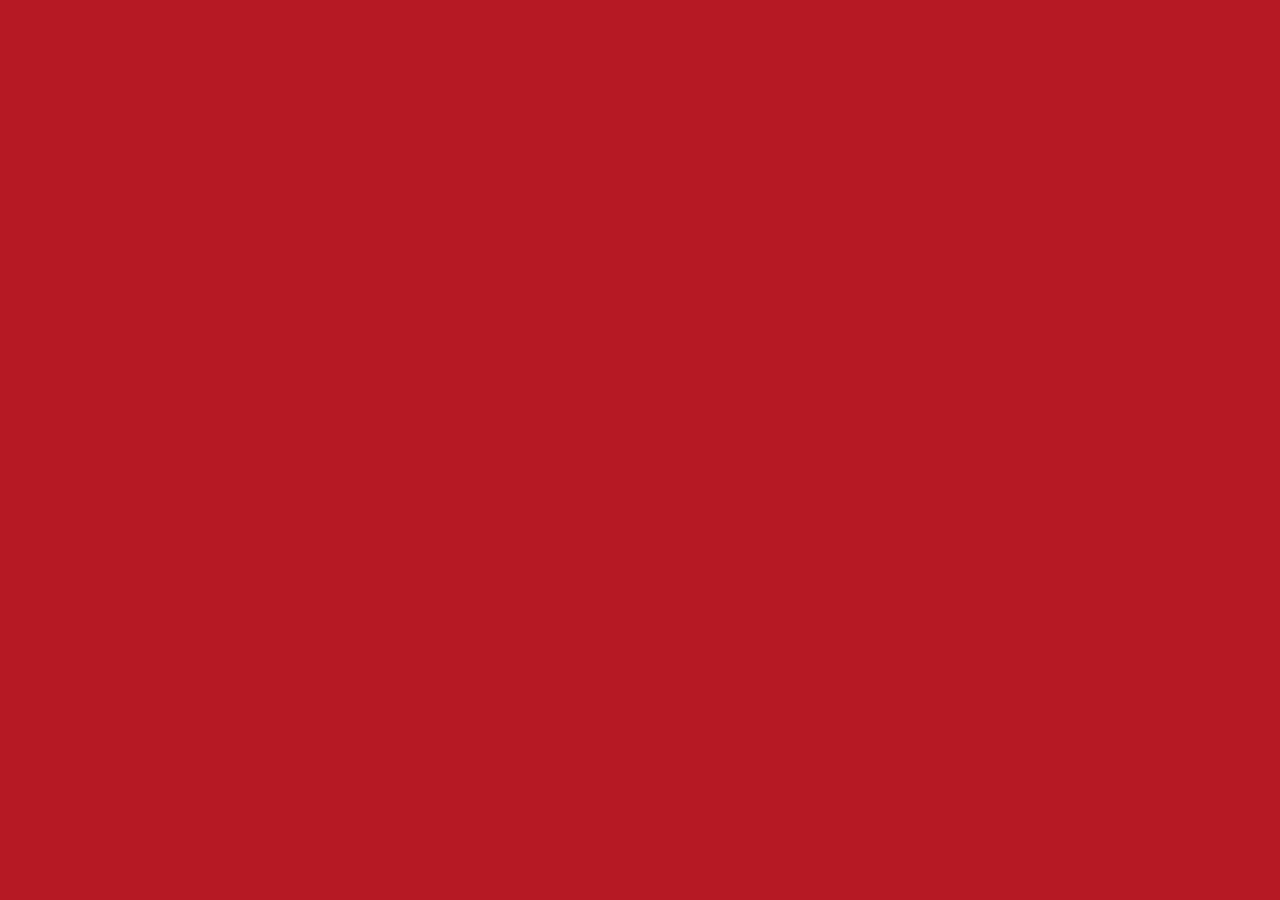
==== index.html @ 0cafc2b0 "Update index.html" ====
<!DOCTYPE html>
<html lang="en">
 
<head>
    <meta charset="UTF-8">
    <meta name="viewport" content="width=device-width, initial-scale=1.0">
    <title>Undefined Hacker</title>
    <link rel="stylesheet" href="https://cdnjs.cloudflare.com/ajax/libs/font-awesome/5.15.2/css/all.min.css" />
    <link rel="stylesheet" href="styles/main.css" />
</head>
 
<body>
 
    <body>
      <div id="particles-js"></div>
        <div class="page-wrapper">
            <div class="content-wrapper">
                <img src="https://avatars.githubusercontent.com/u/97232905?s=96&v=4" width="150" height="150">
                <h1>Hi, I'm UndefinedHacker.</h1>
                <p>
                    Programmer <span class="divider">|</span> Developer <span class="divider">|</span> Pentester
                </p>
                <a href="https://github.com/undefinedhacker" target="_blank" title="Github">
                    <i class="icon fab fa-github fa-2x"></i>
                </a>
                </a>
                <a href="mailto:undefinedgreyhat@gmail.com" target="_blank" title="Mail">
                    <i class="icon fas fa-envelope fa-2x"></i>
                </a>
            </div>
        </div>
       </div>
    </body>
</body>
 
</html>
---- styles/main.css ----
* {
    margin: 0;
    text-decoration: none;
    user-select: none;
}
 
html,
body {
    height: 100%;
    display: grid;
    place-items: center;
    background: rgb(29, 30, 32);
}
 
img {
    border-radius: 50%;
    height: 16 rem;
    padding: 4px;
    border: 2px solid white;
}
 
img:hover {
    transform: scale(1.05);
    transition-duration: 1s;
}
 
.page-wrapper {
    display: grid;
    place-items: center;
    text-align: center;
}
 
h1 {
    color: white;
    font-family: -apple-system, BlinkMacSystemFont, segoe ui, Roboto, Oxygen, Ubuntu, Cantarell, open sans, helvetica neue, sans-serif;
    font-size: 3em;
    font-weight: bold;
    letter-spacing: -0.04rem;
}
 
p {
    color: rgb(98, 0, 255);
    font-family: -apple-system, BlinkMacSystemFont, segoe ui, Roboto, Oxygen, Ubuntu, Cantarell, open sans, helvetica neue, sans-serif;
    font-size: 1.5em;
    margin: 15px 0;
}
 
.divider {
    color: white;
}
 
.icon {
    color: white;
    padding: 15px;
    border-radius: 50%;
}
 
ui .icon:hover {
    cursor: pointer;
    background-color: rgb(22, 22, 22);
}
 
@media screen and (max-width:450px) {
    h1 {
        font-size: 4em;
    }
 
    p {
        font-size: 1em;
    }
}
/* ---- reset ---- */

body {
  margin: 0;
  font:normal 75% Arial, Helvetica, sans-serif;
}

canvas {
  display: block;
  vertical-align: bottom;
}

/* ---- particles.js container ---- */

#particles-js {
  position: absolute;
  width: 100%;
  height: 100%;
  background-color: #b61924;
  background-image: url("");
  background-repeat: no-repeat;
  background-size: cover;
  background-position: 50% 50%;
}

/* ---- stats.js ---- */

.count-particles{
  background: #000022;
  position: absolute;
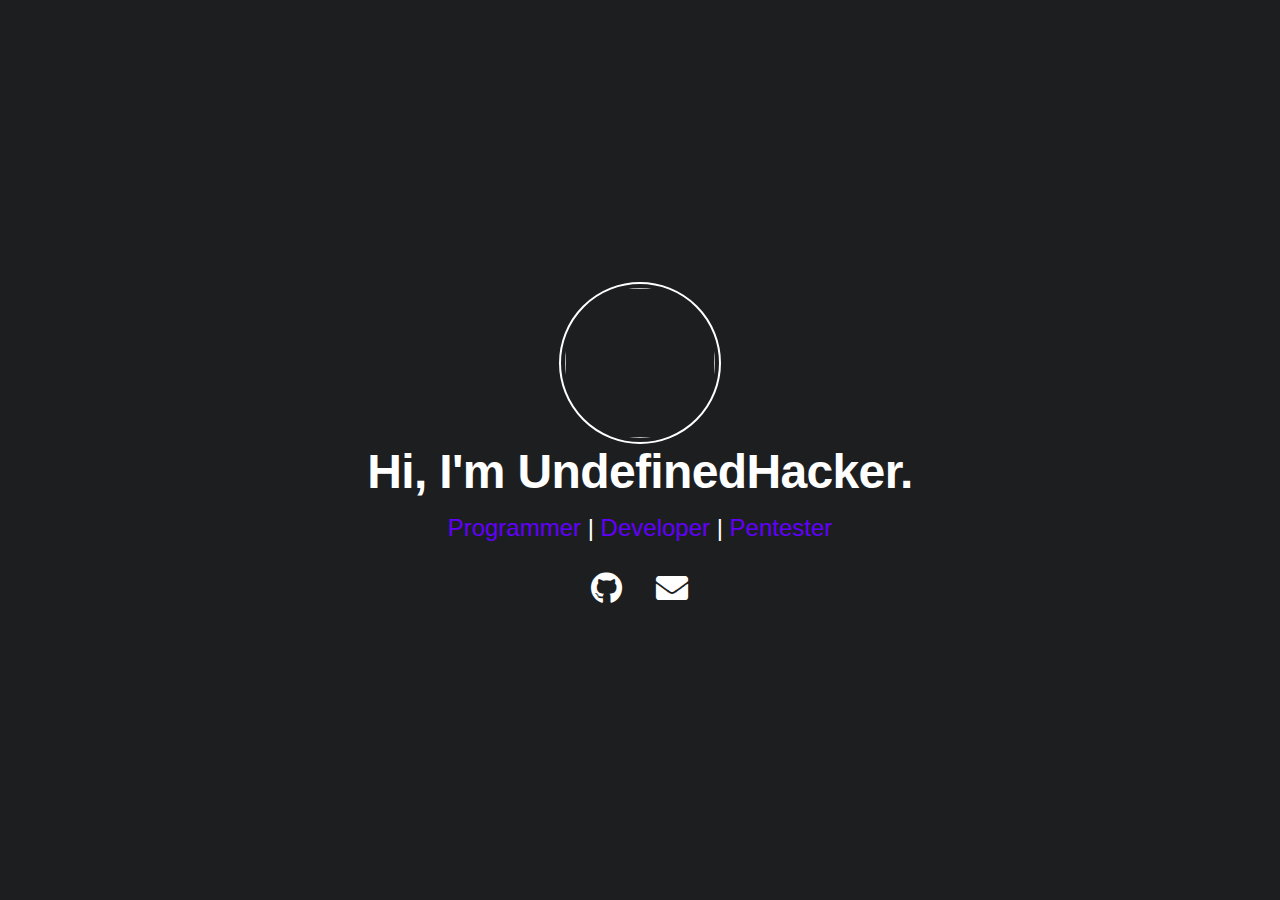
==== commit eb3de2d2: "Update index.html" ====
--- a/index.html
+++ b/index.html
@@ -12,7 +12,6 @@
 <body>
  
     <body>
-      <div id="particles-js"></div>
         <div class="page-wrapper">
             <div class="content-wrapper">
                 <img src="https://avatars.githubusercontent.com/u/97232905?s=96&v=4" width="150" height="150">
@@ -29,7 +28,7 @@
                 </a>
             </div>
         </div>
-       </div>
+      <script src="styles/particles.js"></script>
     </body>
 </body>
  
--- a/styles/main.css
+++ b/styles/main.css
@@ -69,33 +69,3 @@
         font-size: 1em;
     }
 }
-/* ---- reset ---- */
-
-body {
-  margin: 0;
-  font:normal 75% Arial, Helvetica, sans-serif;
-}
-
-canvas {
-  display: block;
-  vertical-align: bottom;
-}
-
-/* ---- particles.js container ---- */
-
-#particles-js {
-  position: absolute;
-  width: 100%;
-  height: 100%;
-  background-color: #b61924;
-  background-image: url("");
-  background-repeat: no-repeat;
-  background-size: cover;
-  background-position: 50% 50%;
-}
-
-/* ---- stats.js ---- */
-
-.count-particles{
-  background: #000022;
-  position: absolute;
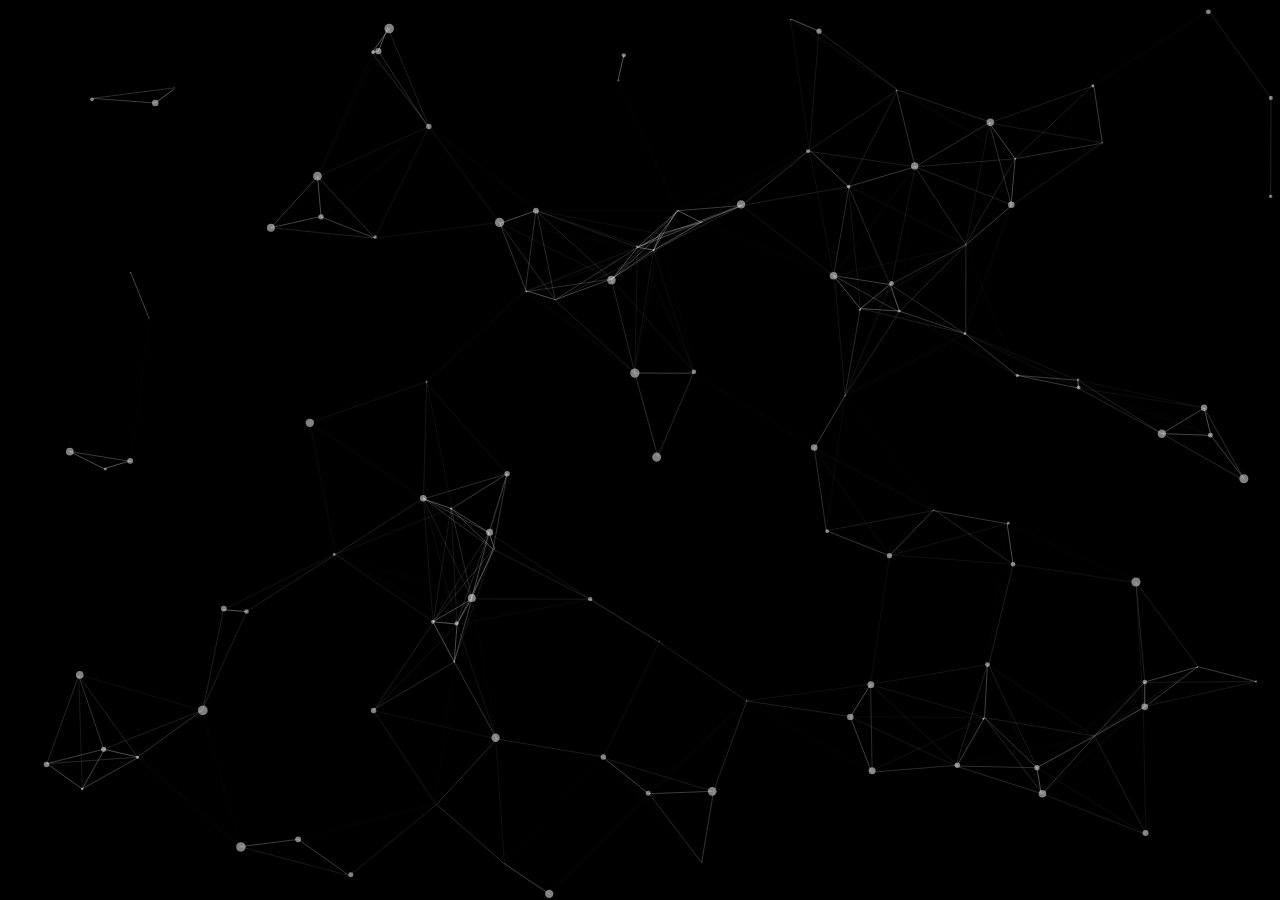
==== commit c379f81b: "Update index.html" ====
--- a/index.html
+++ b/index.html
@@ -12,6 +12,7 @@
 <body>
  
     <body>
+       <div id="particles-js"></div>
         <div class="page-wrapper">
             <div class="content-wrapper">
                 <img src="https://avatars.githubusercontent.com/u/97232905?s=96&v=4" width="150" height="150">
@@ -28,8 +29,10 @@
                 </a>
             </div>
         </div>
-      <script src="styles/particles.js"></script>
-    </body>
+       <script src="particles.min.js"></script>
+       <script src="deepMerge.js"></script>
+       <script src="main.js"></script>
+      </body>
 </body>
  
 </html>
--- a/styles/main.css
+++ b/styles/main.css
@@ -54,6 +54,23 @@
     padding: 15px;
     border-radius: 50%;
 }
+
+canvas {
+  display: block;
+  vertical-align: bottom;
+}
+
+/* ---- particles.js container ---- */
+#particles-js {
+  position: absolute;
+  width: 100%;
+  height: 100%;
+  /* background-color: #b61924; */
+  background-image: url('');
+  background-repeat: no-repeat;
+  background-size: cover;
+  background-position: 50% 50%;
+}
  
 ui .icon:hover {
     cursor: pointer;
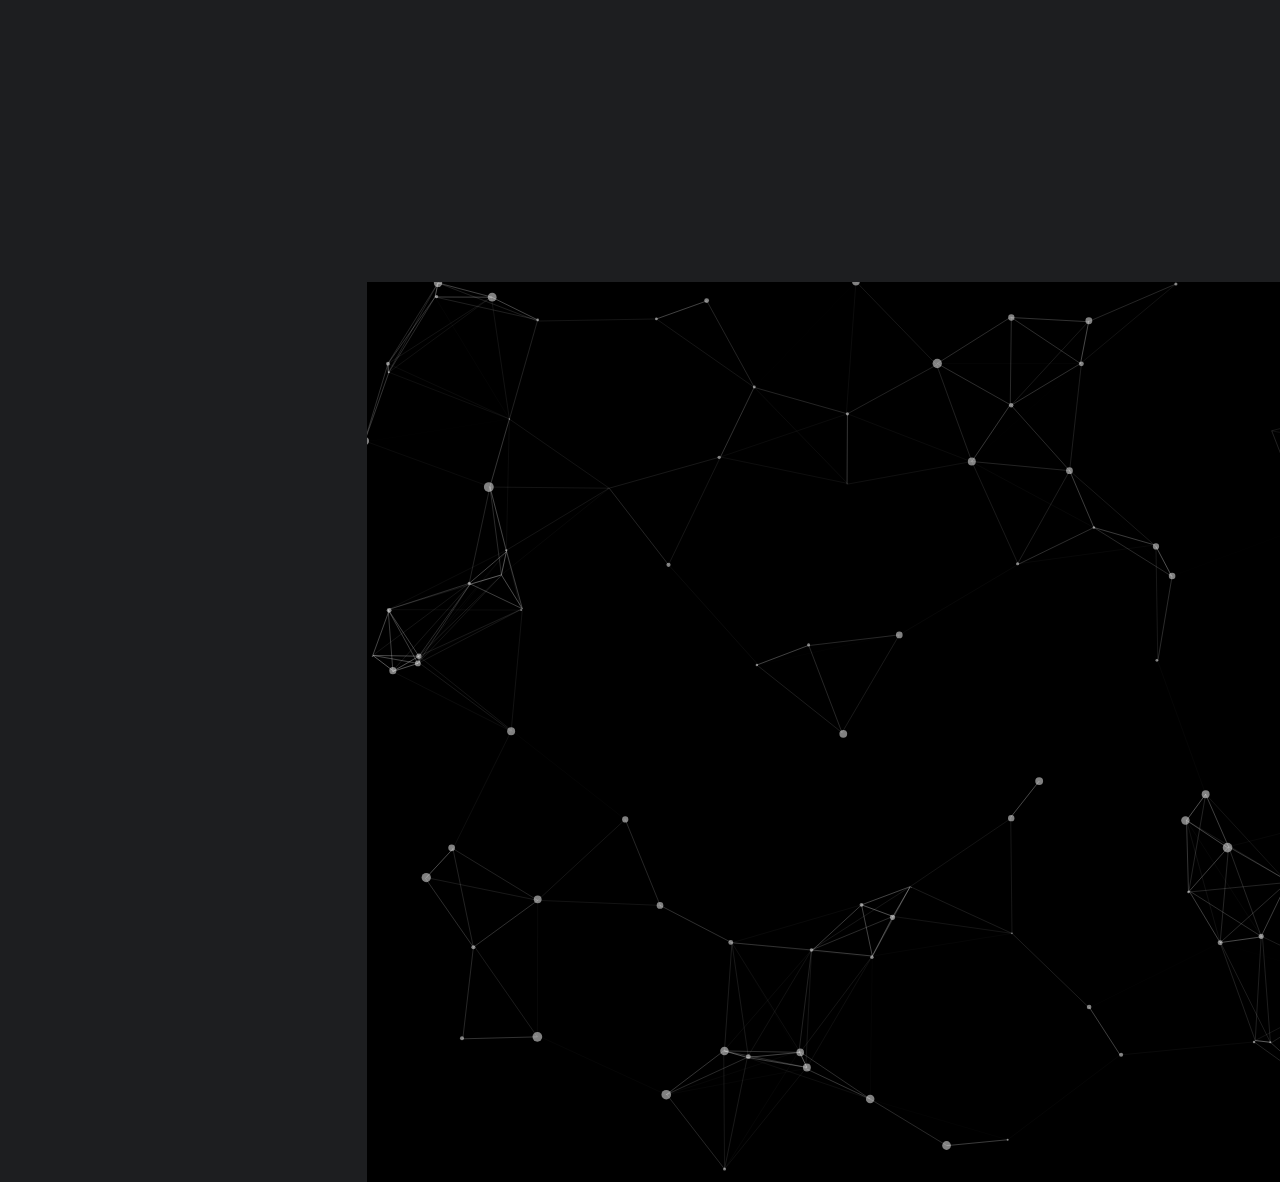
==== commit 2a90a493: "Update index.html" ====
--- a/index.html
+++ b/index.html
@@ -12,9 +12,9 @@
 <body>
  
     <body>
-       <div id="particles-js"></div>
         <div class="page-wrapper">
             <div class="content-wrapper">
+               <div id="particles-js"></div>
                 <img src="https://avatars.githubusercontent.com/u/97232905?s=96&v=4" width="150" height="150">
                 <h1>Hi, I'm UndefinedHacker.</h1>
                 <p>
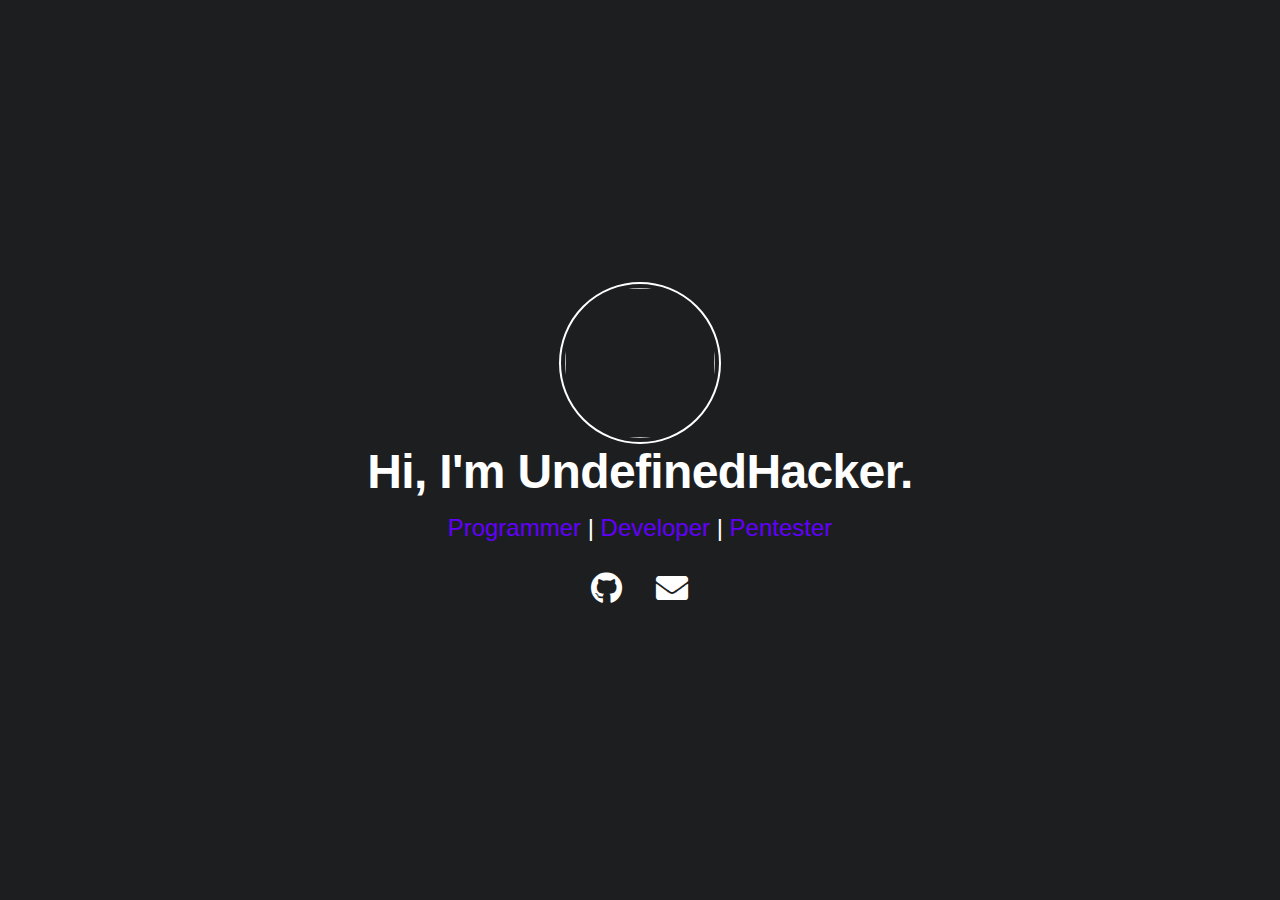
==== commit 1bcf5180: "Update index.html" ====
--- a/index.html
+++ b/index.html
@@ -14,7 +14,6 @@
     <body>
         <div class="page-wrapper">
             <div class="content-wrapper">
-               <div id="particles-js"></div>
                 <img src="https://avatars.githubusercontent.com/u/97232905?s=96&v=4" width="150" height="150">
                 <h1>Hi, I'm UndefinedHacker.</h1>
                 <p>
--- a/styles/main.css
+++ b/styles/main.css
@@ -54,23 +54,6 @@
     padding: 15px;
     border-radius: 50%;
 }
-
-canvas {
-  display: block;
-  vertical-align: bottom;
-}
-
-/* ---- particles.js container ---- */
-#particles-js {
-  position: absolute;
-  width: 100%;
-  height: 100%;
-  /* background-color: #b61924; */
-  background-image: url('');
-  background-repeat: no-repeat;
-  background-size: cover;
-  background-position: 50% 50%;
-}
  
 ui .icon:hover {
     cursor: pointer;
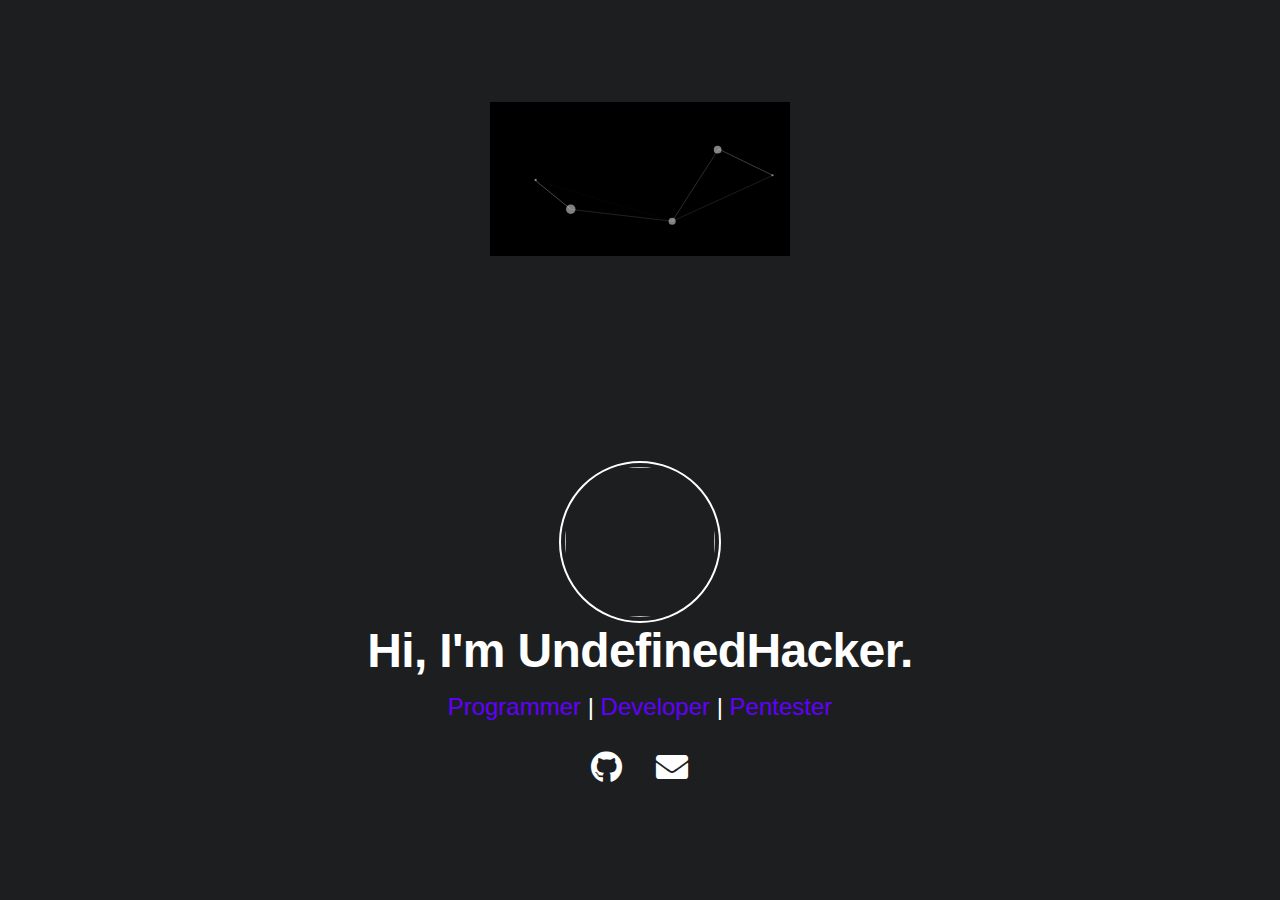
==== commit 19ddfb56: "Update index.html" ====
--- a/index.html
+++ b/index.html
@@ -12,6 +12,7 @@
 <body>
  
     <body>
+       <div id="particles-js"></div>
         <div class="page-wrapper">
             <div class="content-wrapper">
                 <img src="https://avatars.githubusercontent.com/u/97232905?s=96&v=4" width="150" height="150">
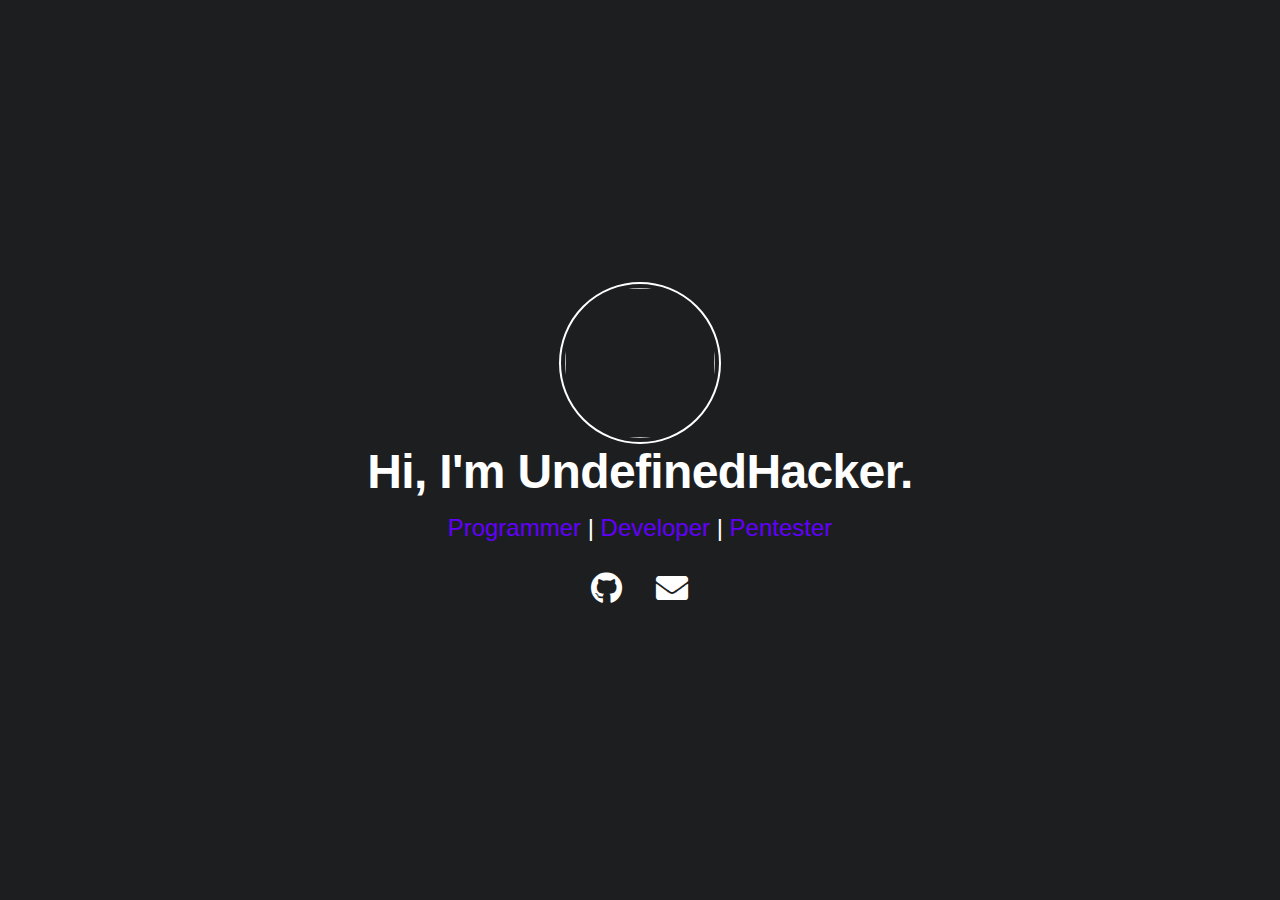
==== commit ac4d5531: "Update index.html" ====
--- a/index.html
+++ b/index.html
@@ -12,7 +12,6 @@
 <body>
  
     <body>
-       <div id="particles-js"></div>
         <div class="page-wrapper">
             <div class="content-wrapper">
                 <img src="https://avatars.githubusercontent.com/u/97232905?s=96&v=4" width="150" height="150">
